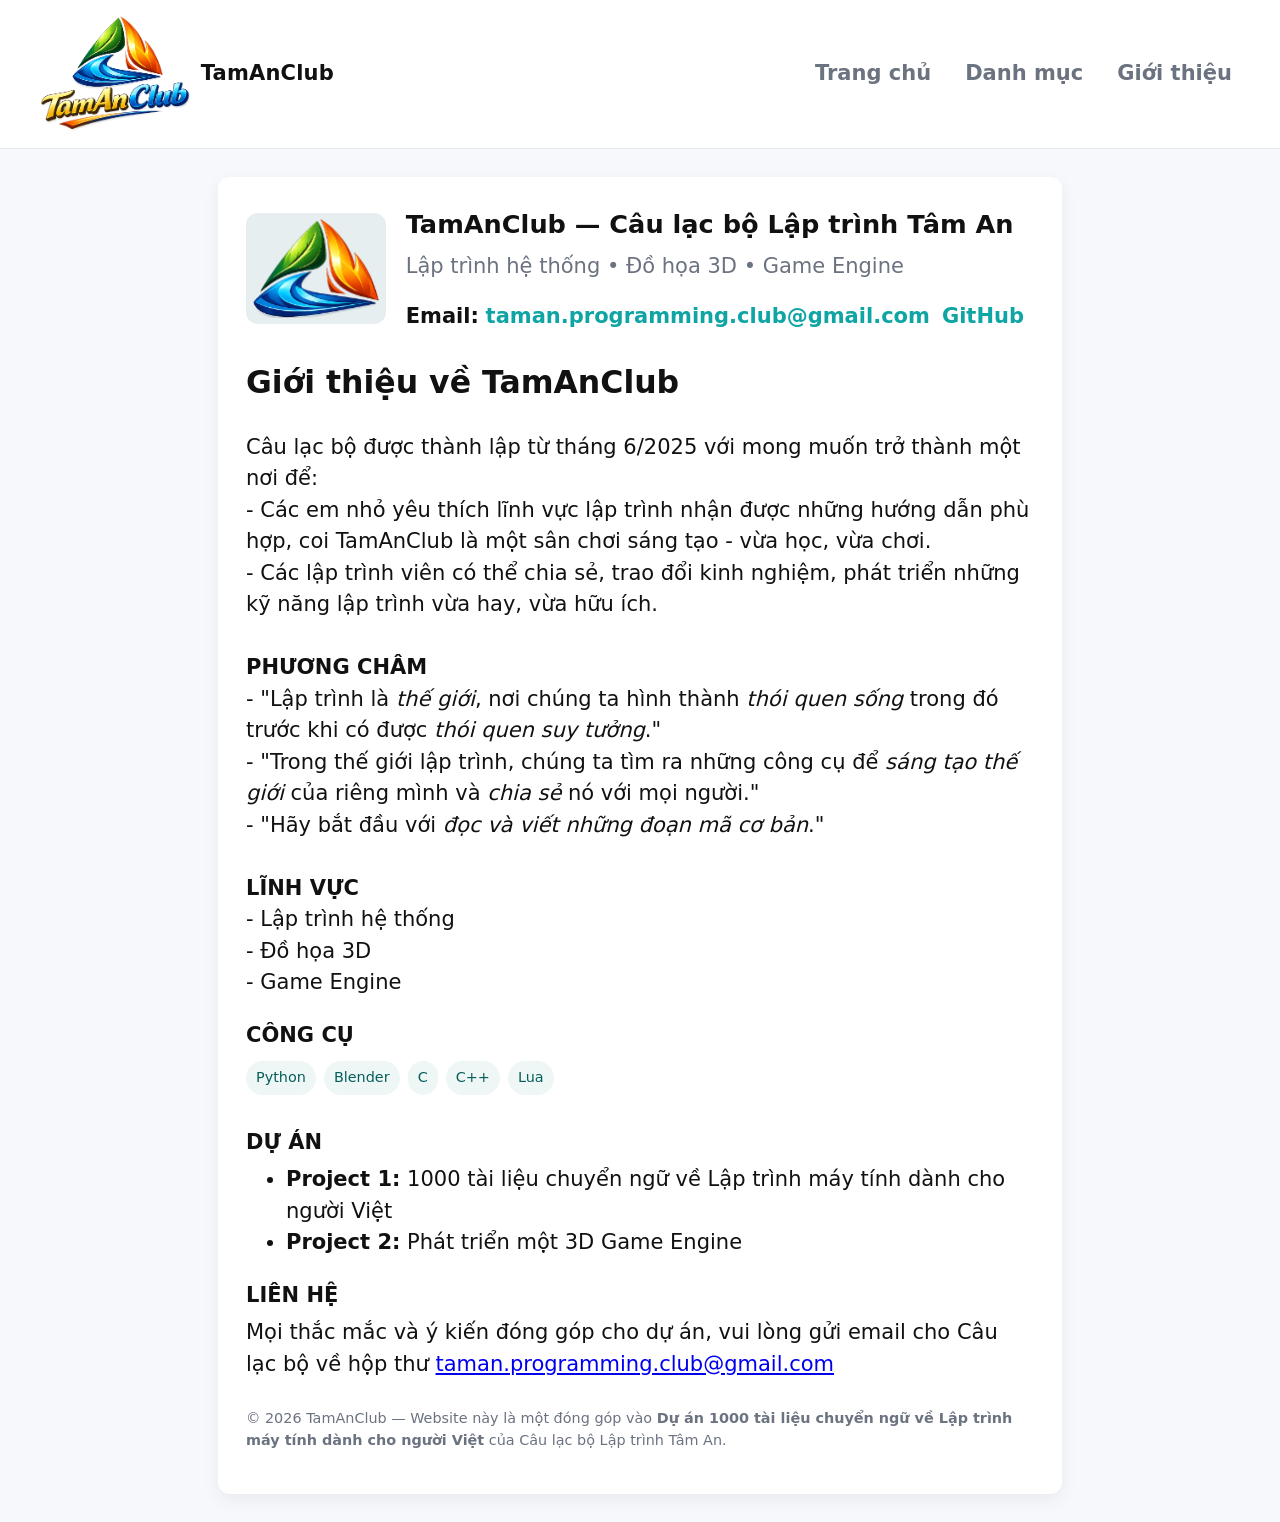
==== about.html @ e0fcc2ea "start The Project" ====
<!doctype html>
<html lang="vi">
<head>
  <meta charset="utf-8" />
  <meta name="viewport" content="width=device-width,initial-scale=1" />
  <title>Giới thiệu — TamAnClub</title>
  <link rel="icon" href="assets/images/favicon.png" />
  <link rel="stylesheet" href="assets/css/style.css" />
  <style>
    :root{--bg:#f7f8fb;--card:#fff;--muted:#6b7280;--accent:#0ea5a4}
    body{font-family:system-ui,-apple-system,Segoe UI,Roboto,"Helvetica Neue",Arial,sans-serif;
      margin:0;background:var(--bg);color:#111}
    .container-about{max-width:900px;margin:0px auto;padding:28px}
    .card{background:var(--card);border-radius:12px;padding:28px;box-shadow:0 6px 18px rgba(15,23,42,0.06)}
    .header{display:flex;gap:20px;align-items:center}
    .avatar{height:111px;border-radius:12px;object-fit:cover;background:#e6eef0;padding: 6px;}
    h1{margin:0;font-size:1.6rem}
    p.lead{color:var(--muted);margin:8px 0 18px}
    .meta{display:flex;gap:12px;flex-wrap:wrap;margin-top:14px}
    .meta a{color:var(--accent);text-decoration:none;font-weight:600}
    .section{margin-top:20px}
    .skills{display:flex;gap:8px;flex-wrap:wrap;margin-top: 10px;}
    .skill{background:#eef7f6;color:#065f5b;padding:6px 10px;border-radius:999px;font-size:0.9rem}
    footer{margin-top:28px;color:var(--muted);font-size:0.9rem}
  </style>
</head>
<body>
  <header class="site-header">
    <div class="container header-inner">
      <a class="logo" href="index.html">
        <img src="assets/images/TamAnClub_logo.png" alt="TamAnClub Logo" height="120" />
        <span class="site-title">TamAnClub</span>
      </a>
      <nav class="main-nav">
        <a href="index.html">Trang chủ</a>
        <a href="categories.html">Danh mục</a>
        <a href="about.html">Giới thiệu</a>
      </nav>
    </div>
  </header>
  <main class="container-about">
    <article class="card" aria-labelledby="page-title">
      <header class="header">
        <img class="avatar" src="assets/images/favicon.png" alt="Ảnh hồ sơ của Bạn">
        <div>
          <h1 id="page-title">TamAnClub — Câu lạc bộ Lập trình Tâm An</h1>
          <p class="lead">Lập trình hệ thống • Đồ họa 3D • Game Engine</p>
          <div class="meta">
            <span><strong>Email:</strong> <a href="mailto:taman.programming.club@gmail.com">taman.programming.club@gmail.com</a></span>
            <span><a href="https://github.com/oyo39" target="_blank" rel="noopener">GitHub</a></span>
          </div>
        </div>
      </header>

      <section class="section" aria-labelledby="about-heading">
        <h2 id="about-heading">Giới thiệu về TamAnClub</h2>
        <p>Câu lạc bộ được thành lập từ tháng 6/2025 với mong muốn trở thành một nơi để:
          <br>- Các em nhỏ yêu thích lĩnh vực lập trình nhận được những hướng dẫn phù hợp, coi TamAnClub là một sân chơi sáng tạo - vừa học, vừa chơi.
          <br>- Các lập trình viên có thể chia sẻ, trao đổi kinh nghiệm, phát triển những kỹ năng lập trình vừa hay, vừa hữu ích.<br><br>
        <b>PHƯƠNG CHÂM</b>
          <br>- "Lập trình là <i>thế giới</i>, nơi chúng ta hình thành <i>thói quen sống</i> trong đó trước khi có được <i>thói quen suy tưởng</i>."
          <br>- "Trong thế giới lập trình, chúng ta tìm ra những công cụ để <i>sáng tạo thế giới</i> của riêng mình và <i>chia sẻ</i> nó với mọi người."
          <br>- "Hãy bắt đầu với <i>đọc và viết những đoạn mã cơ bản</i>."<br><br>
        <b>LĨNH VỰC</b>
          <br>- Lập trình hệ thống
          <br>- Đồ họa 3D
          <br>- Game Engine
      </section>

      <!-- <section class="section" aria-labelledby="skills-heading">
        <h2 id="skills-heading">Công cụ</h2> -->
        <b>CÔNG CỤ</b>
        <div class="skills">
          <span class="skill">Python</span>
          <span class="skill">Blender</span>
          <span class="skill">C</span>
          <span class="skill">C++</span>
          <span class="skill">Lua</span>
        </div><br>
      <!-- </section> -->

      <!-- <section class="section" aria-labelledby="projects-heading">
        <h2 id="projects-heading">Dự án</h2> -->
        <b>DỰ ÁN</b>
        <ul style="margin-top: 6px;">
          <li><strong>Project 1:</strong> 1000 tài liệu chuyển ngữ về Lập trình máy tính dành cho người Việt</li>
          <li><strong>Project 2:</strong> Phát triển một 3D Game Engine</li>
        </ul>
      <!-- </section> -->
        </p>

      <!-- <section class="section" aria-labelledby="contact-heading">
        <h2 id="contact-heading">Liên hệ</h2> -->
        <b>LIÊN HỆ</b>
        <p  style="margin-top: 6px;">Mọi thắc mắc và ý kiến đóng góp cho dự án, vui lòng gửi email cho Câu lạc bộ về hộp thư <a href="mailto:taman.programming.club@gmail.com">taman.programming.club@gmail.com</a></p>
      <!-- </section> -->

      <footer>
        <p>© <span id="year"></span> TamAnClub — Website này là một đóng góp vào <b>Dự án 1000 tài liệu chuyển ngữ về Lập trình máy tính dành cho người Việt</b> của Câu lạc bộ Lập trình Tâm An.</p>
      </footer>
    </article>
  </main>

  <script>
    // Tự động chèn năm hiện tại
    document.getElementById('year').textContent = new Date().getFullYear();
  </script>
</body>
</html>
---- assets/css/style.css ----
:root{
  --bg:#f8f9fb;
  --card:#ffffff;
  --muted:#6b7280;
  --accent:#1f6feb;
  --max-w:1200px;
  --radius:10px;
  --container-pad:16px;
  --font-sans: Inter, system-ui, -apple-system, "Segoe UI", Roboto, "Helvetica Neue", Arial;
}
*{box-sizing:border-box}
html,body{height:100%}
body{
  margin:0;
  font-family:var(--font-sans);
  background:var(--bg);
  color:#111827;
  -webkit-font-smoothing:antialiased;
  -moz-osx-font-smoothing:grayscale;
  line-height:1.5;
  font-size:21px;
}

/* Container */
.container{
  width:calc(100% - 2*var(--container-pad));
  max-width:var(--max-w);
  margin:0 auto;
  padding:0 var(--container-pad);
}

/* Header */
.site-header{
  background:#fff;
  border-bottom:1px solid #e6e9ee;
  position:sticky;
  top:0;
  z-index:50;
}
.header-inner{
  display:flex;
  align-items:center;
  justify-content:space-between;
  gap:16px;
  padding:14px 0;
}
.logo{display:flex;align-items:center;gap:10px;text-decoration:none;color:inherit}
.logo img{display:block}
.site-title{font-weight:700;letter-spacing:0.2px}

/* Nav */
.main-nav{display:flex;gap:18px}
.main-nav a{color:var(--muted);text-decoration:none;padding:6px 8px;border-radius:6px;font-weight:600}
.main-nav a:hover{background:rgba(31,111,235,0.06);color:var(--accent)}

/* Header actions */
.header-actions .btn{background:var(--accent);color:#fff;padding:8px 12px;border-radius:8px;text-decoration:none;font-weight:600}
.header-actions .btn:hover{opacity:0.95}

/* Layout */
.site-main{padding:28px 0}
.layout{display:grid;grid-template-columns:1fr 320px;gap:28px;align-items:start}

/* Content / cards */
.post-card{
  display:flex;
  gap:16px;
  background:var(--card);
  padding:16px;
  border-radius:12px;
  box-shadow:0 1px 0 rgba(16,24,40,0.04);
  margin-bottom:16px;
  align-items:flex-start;
}
.post-image {width:auto; display: flex; justify-content: center;}
.post-image img{height: 600px;}
.post-thumb img{width:160px;height:180px;object-fit:cover;border-radius:8px;display:block}
.post-body{flex:1}
.post-title{margin:0 0 8px 0;font-size:18px}
.post-title a{text-decoration:none;color:#0f172a}
.post-excerpt{margin:0 0 10px;color:var(--muted)}
.post-meta{font-size:13px;color:var(--muted);display:flex;gap:10px;align-items:center}

/* Pagination */
.pagination{display:flex;gap:8px;margin-top:14px}
.page-link{padding:8px 10px;background:transparent;border-radius:8px;color:var(--muted);text-decoration:none}
.page-link:hover{background:#eef2ff;color:var(--accent)}

/* Sidebar widgets */
.sidebar .widget{background:var(--card);padding:14px;border-radius:10px;margin-bottom:16px;box-shadow:0 1px 0 rgba(16,24,40,0.03)}
.widget h3{margin:0 0 8px 0;font-size:15px}
.search-form{display:flex;gap:8px}
.search-form input[type="search"]{flex:1;padding:8px 10px;border:1px solid #e6e9ee;border-radius:8px;background:transparent}
.search-form button{background:var(--accent);color:#fff;border:none;padding:8px 10px;border-radius:8px;cursor:pointer}

/* Footer */
.site-footer{padding:18px 0;background:transparent;border-top:1px solid #eef2f6}
.footer-inner{display:flex;justify-content:space-between;align-items:center;gap:12px;padding:8px 0;color:var(--muted)}
.footer-nav a{text-decoration:none;color:var(--muted);margin-left:12px}

/* Responsive */
@media (max-width:980px){
  .layout{grid-template-columns:1fr}
  .main-nav{display:none}
  .header-actions .btn{display:inline-block}
  .post-thumb img{width:140px;height:88px}
}
@media (max-width:520px){
  :root{font-size:15px}
  .post-card{flex-direction:column}
  .post-thumb img{width:100%;height:160px}
  .footer-inner{flex-direction:column;align-items:flex-start;gap:6px}
}
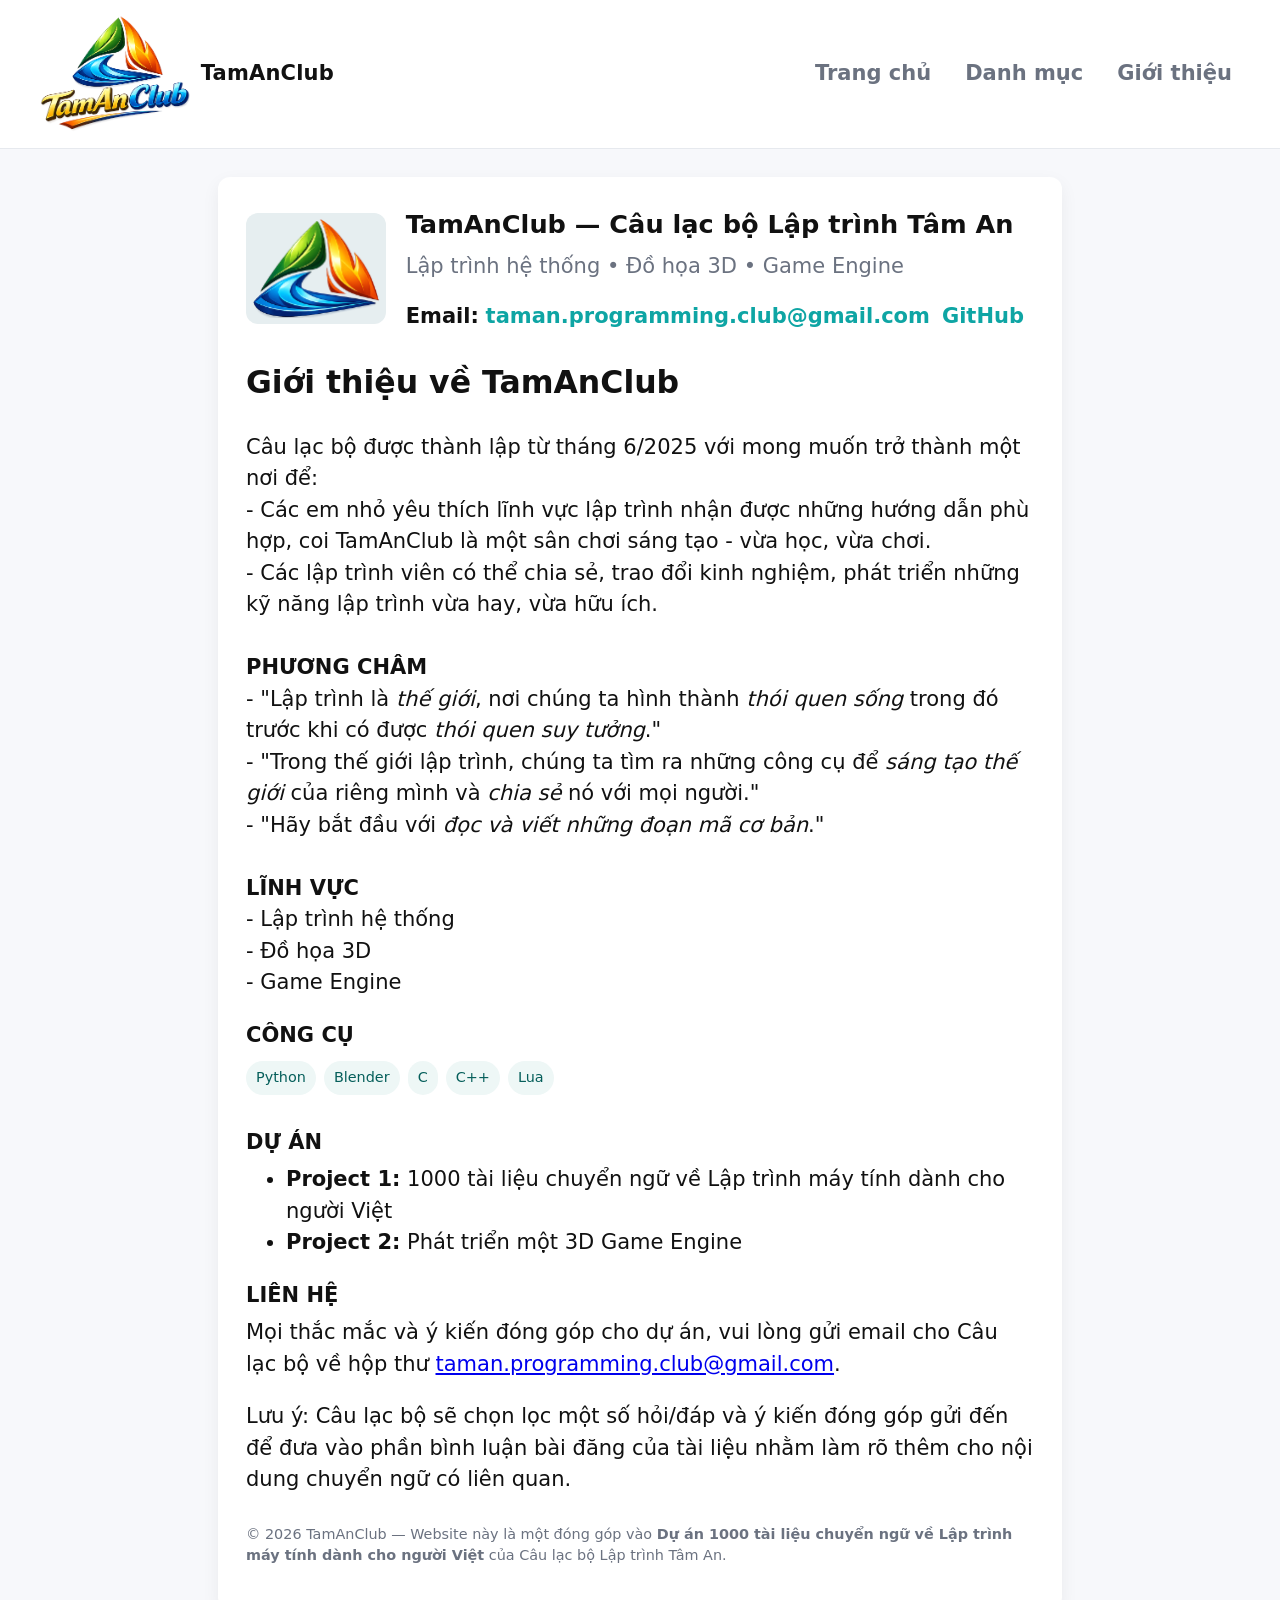
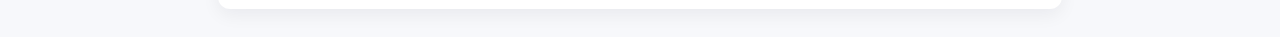
==== commit e9f08100: "update About" ====
--- a/about.html
+++ b/about.html
@@ -47,7 +47,7 @@
           <p class="lead">Lập trình hệ thống • Đồ họa 3D • Game Engine</p>
           <div class="meta">
             <span><strong>Email:</strong> <a href="mailto:taman.programming.club@gmail.com">taman.programming.club@gmail.com</a></span>
-            <span><a href="https://github.com/oyo39" target="_blank" rel="noopener">GitHub</a></span>
+            <span><a href="https://github.com/tamanclub" target="_blank" rel="noopener">GitHub</a></span>
           </div>
         </div>
       </header>
@@ -92,7 +92,8 @@
       <!-- <section class="section" aria-labelledby="contact-heading">
         <h2 id="contact-heading">Liên hệ</h2> -->
         <b>LIÊN HỆ</b>
-        <p  style="margin-top: 6px;">Mọi thắc mắc và ý kiến đóng góp cho dự án, vui lòng gửi email cho Câu lạc bộ về hộp thư <a href="mailto:taman.programming.club@gmail.com">taman.programming.club@gmail.com</a></p>
+        <p  style="margin-top: 6px;">Mọi thắc mắc và ý kiến đóng góp cho dự án, vui lòng gửi email cho Câu lạc bộ về hộp thư <a href="mailto:taman.programming.club@gmail.com">taman.programming.club@gmail.com</a>.</p>
+        <p>Lưu ý: Câu lạc bộ sẽ chọn lọc một số hỏi/đáp và ý kiến đóng góp gửi đến để đưa vào phần bình luận bài đăng của tài liệu nhằm làm rõ thêm cho nội dung chuyển ngữ có liên quan.</p>
       <!-- </section> -->
 
       <footer>
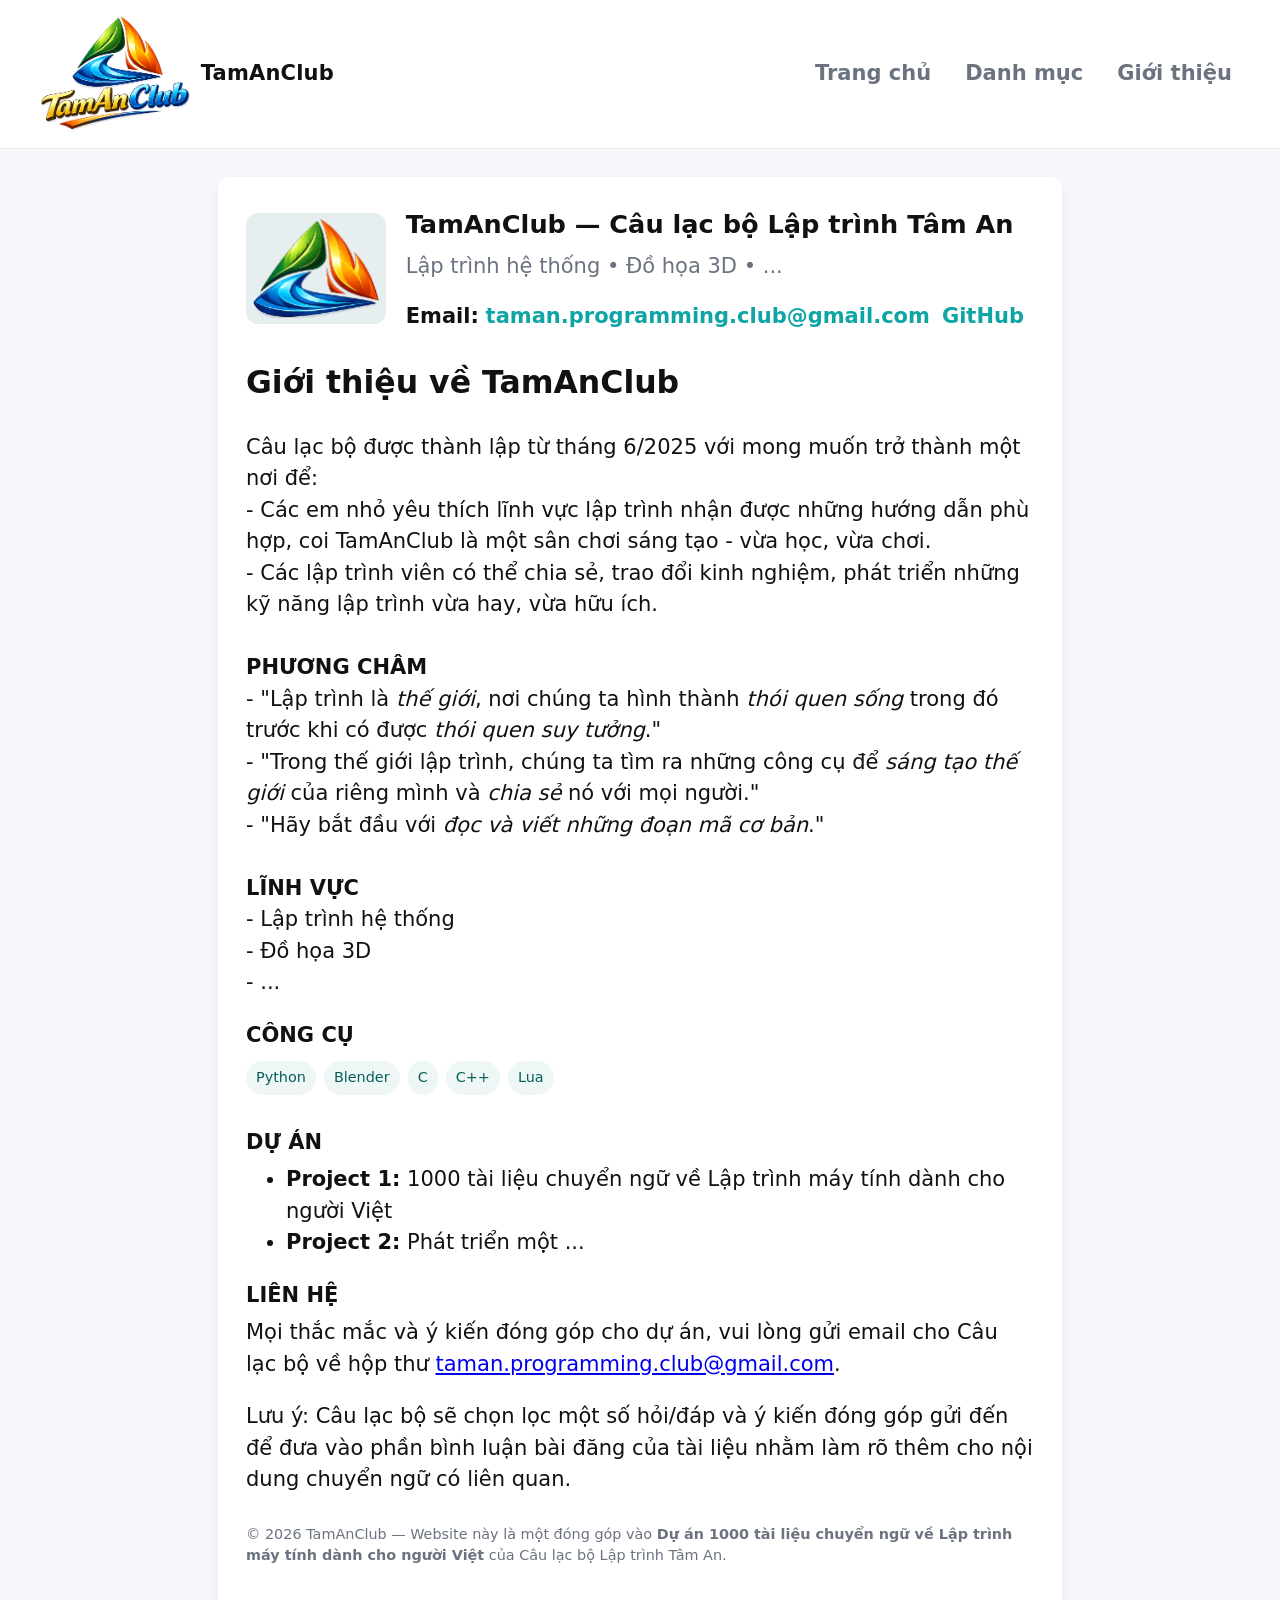
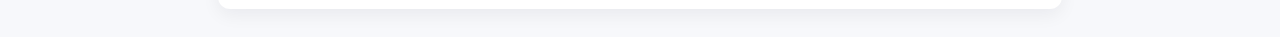
==== commit 137552d4: "update About" ====
--- a/about.html
+++ b/about.html
@@ -44,7 +44,7 @@
         <img class="avatar" src="assets/images/favicon.png" alt="Ảnh hồ sơ của Bạn">
         <div>
           <h1 id="page-title">TamAnClub — Câu lạc bộ Lập trình Tâm An</h1>
-          <p class="lead">Lập trình hệ thống • Đồ họa 3D • Game Engine</p>
+          <p class="lead">Lập trình hệ thống • Đồ họa 3D • ...</p>
           <div class="meta">
             <span><strong>Email:</strong> <a href="mailto:taman.programming.club@gmail.com">taman.programming.club@gmail.com</a></span>
             <span><a href="https://github.com/tamanclub" target="_blank" rel="noopener">GitHub</a></span>
@@ -64,7 +64,7 @@
         <b>LĨNH VỰC</b>
           <br>- Lập trình hệ thống
           <br>- Đồ họa 3D
-          <br>- Game Engine
+          <br>- ...
       </section>
 
       <!-- <section class="section" aria-labelledby="skills-heading">
@@ -84,7 +84,7 @@
         <b>DỰ ÁN</b>
         <ul style="margin-top: 6px;">
           <li><strong>Project 1:</strong> 1000 tài liệu chuyển ngữ về Lập trình máy tính dành cho người Việt</li>
-          <li><strong>Project 2:</strong> Phát triển một 3D Game Engine</li>
+          <li><strong>Project 2:</strong> Phát triển một ...</li>
         </ul>
       <!-- </section> -->
         </p>
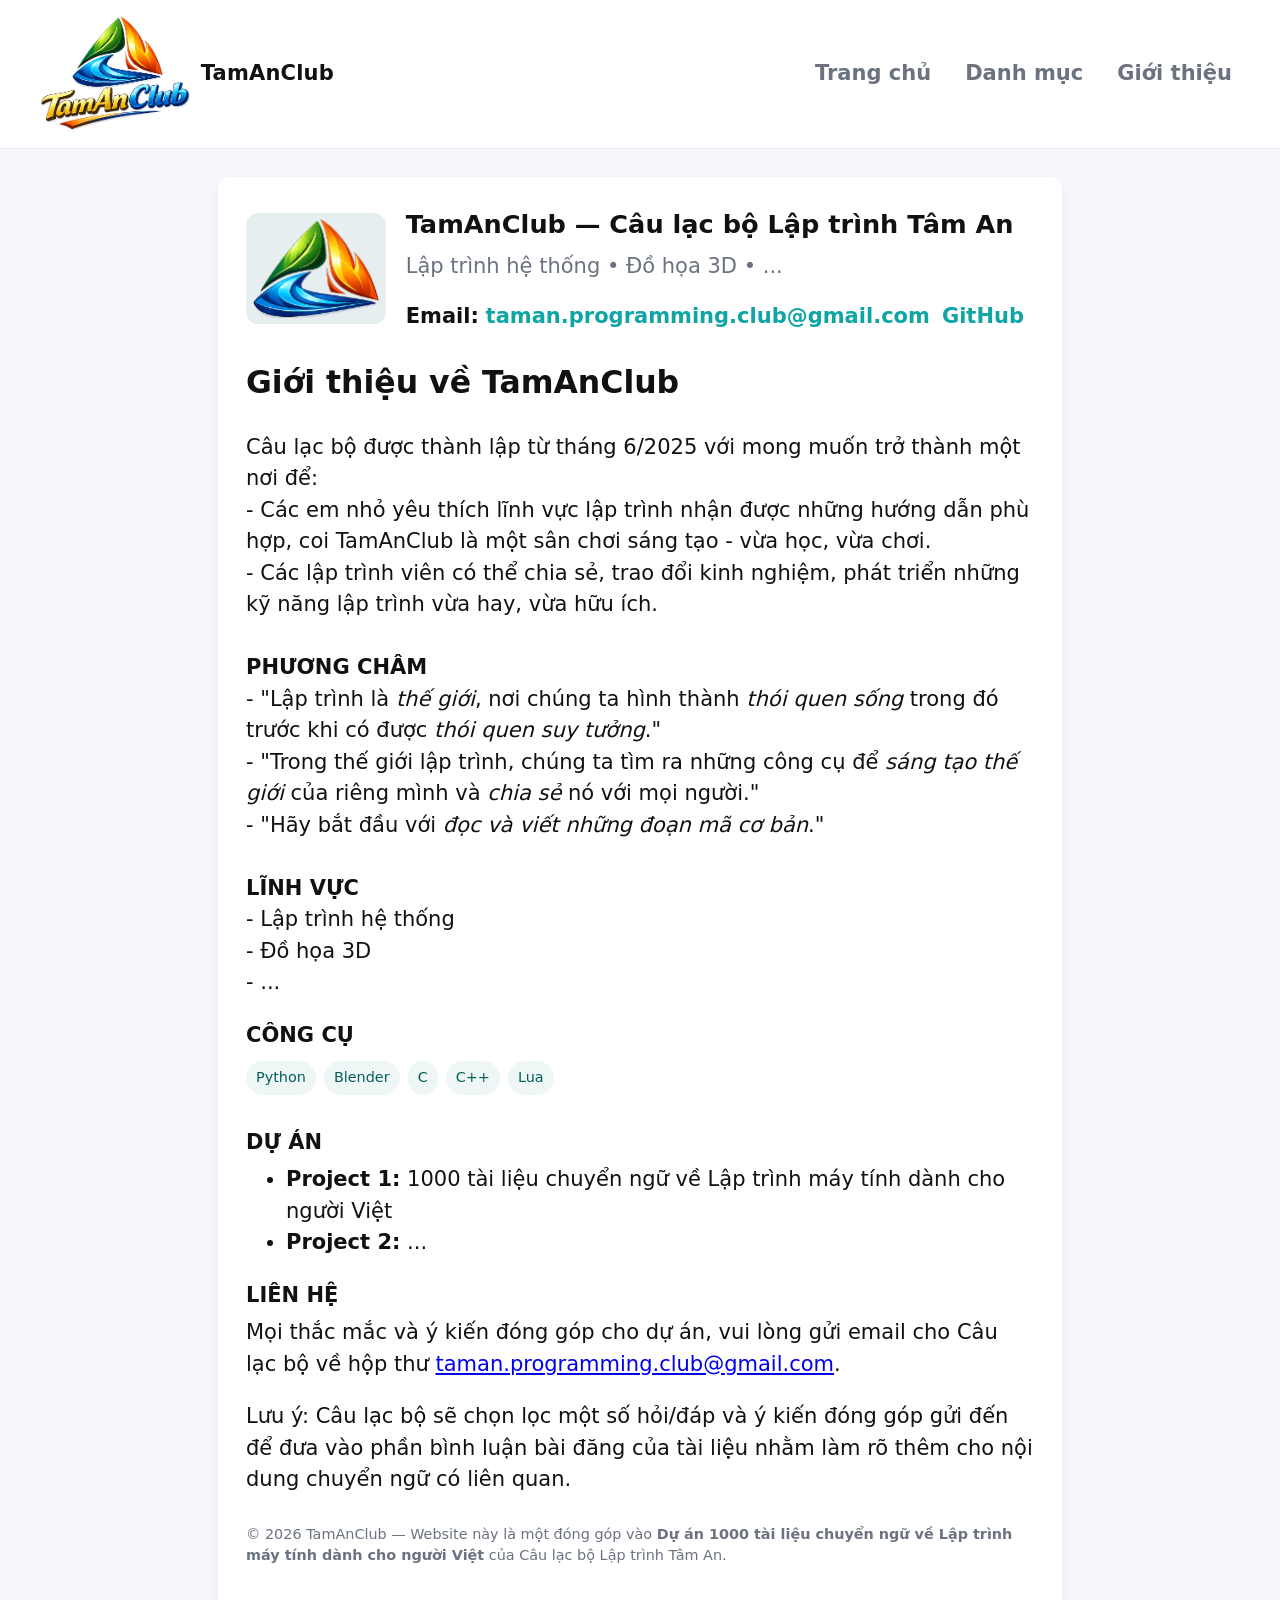
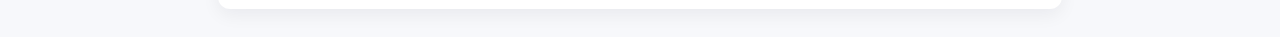
==== commit 58123b32: "update About" ====
--- a/about.html
+++ b/about.html
@@ -84,7 +84,7 @@
         <b>DỰ ÁN</b>
         <ul style="margin-top: 6px;">
           <li><strong>Project 1:</strong> 1000 tài liệu chuyển ngữ về Lập trình máy tính dành cho người Việt</li>
-          <li><strong>Project 2:</strong> Phát triển một ...</li>
+          <li><strong>Project 2:</strong> ...</li>
         </ul>
       <!-- </section> -->
         </p>
